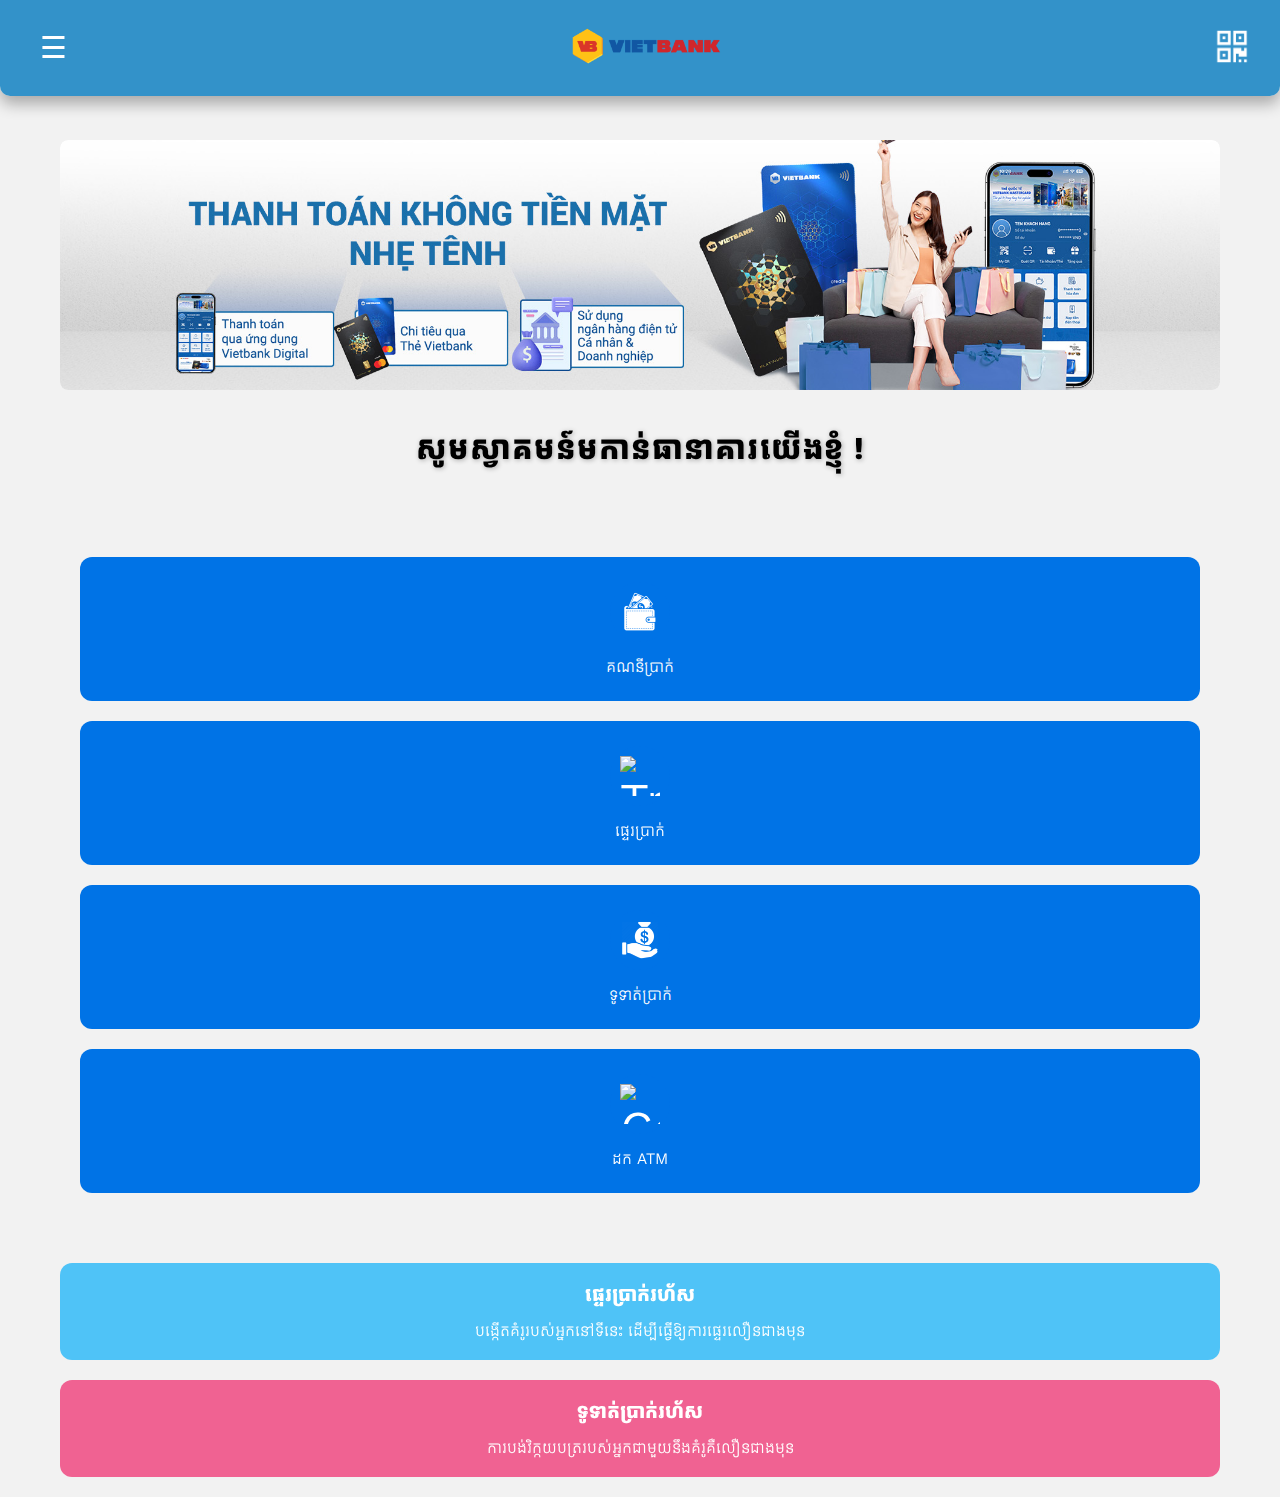
==== html/home.kh.html @ 40cdfb70 "Add files via upload" ====
<!DOCTYPE html>
<html lang="en">
<head>
    <meta charset="UTF-8">
    <meta name="viewport" content="width=device-width, initial-scale=1.0">
    <title>VietBank Mobile Interface</title>
    <!-- Google Font Kantumruy Pro -->
    <link href="https://fonts.googleapis.com/css2?family=Kantumruy+Pro:wght@400;500;700&display=swap" rel="stylesheet">
    <link rel="stylesheet" href="../css/styles.css">
</head>
<body>
    <!-- Full Image Background -->
    <div class="background-image"></div>

    <!-- Centered Container -->
    <div class="container">
        <!-- Navbar -->
        <header>
            <div class="menu-icon">☰</div>
            <!-- Logo Image in Navbar -->
            <div class="navbar-logo">
                <img src="../image/logonew.png" alt="VietBank Logo"> <!-- Replace with actual logo file -->
            </div>
            <div class="qr-code">
                <a href="https://example.com" target="_blank">
                    <img src="../image/QR.png" height="35px" width="35px" alt="QR Code">
                </a>
            </div>
            
        </header>

        <!-- Scrolling Banners -->
        <div class="banner-container">
            <div class="banner">
                <img src="../image/bannerjpg (1).jpg" alt="Banner 1">
            </div>
            <div class="banner">
                <img src="../image/bannerjpg (2).jpg" alt="Banner 2">
            </div>
            <div class="banner">
                <img src="../image/bannerjpg (3).jpg" alt="Banner 3">
            </div>
            <div class="banner">
                <img src="../image/bannerjpg (4).jpg" alt="Banner 4">
            </div>
            <div class="banner">
                <img src="../image/bannerjpg (5).jpg" alt="Banner 5">
            </div>
        </div>

        <div class="welcome-section">
            <p>សូមស្វាគមន៍មកាន់ធានាគារយើងខ្ញុំ !</p>
        </div>

        <!-- Main Grid Layout -->
        <div class="grid-container">
            <div class="grid-item">
                <div class="icon">
                    <img src="../image/account.png" alt="Accounts">
                </div>
                <span>គណនីប្រាក់</span>
            </div>
            <div class="grid-item">
                <div class="icon">
                    <img src="../image/transfer.png" alt="Transfers">
                </div>
                <span>ផ្ទេរប្រាក់</span>
            </div>
            <div class="grid-item">
                <div class="icon">
                    <img src="../image/payment.png" alt="Payments">
                </div>
                <span>ទូទាត់ប្រាក់</span>
            </div>

            <div class="grid-item">
                <div class="icon">
                    <img src="../image/atm.png" alt="Cash to ATM">
                </div>
                <span>ដក ATM</span>
            </div>

        </div>

        <!-- Quick Actions Section -->
        <div class="quick-container">
            <div class="quick-item transfer">
                <h3>ផ្ទេរប្រាក់រហ័ស</h3>
                <p>បង្កើតគំរូរបស់អ្នកនៅទីនេះ ដើម្បីធ្វើឱ្យការផ្ទេរលឿនជាងមុន</p>
            </div>
            <div class="quick-item payment">
                <h3>ទូទាត់ប្រាក់រហ័ស</h3>
                <p>ការបង់វិក្កយបត្ររបស់អ្នកជាមួយនឹងគំរូគឺលឿនជាងមុន</p>
            </div>
        </div>

    </div>
    
    <script src="../javascript/script.js"></script>
</body>
</html>
---- css/styles.css ----
* {
    margin: 0;
    padding: 0;
    box-sizing: border-box;
}

body {
    font-family: 'Kantumruy Pro', sans-serif;
    background-color: #f2f2f2;
    height: 100%;
    margin: 0;
    overflow-x: hidden; /* Prevent horizontal scroll */
    display: flex;
    justify-content: center;
    align-items: center;
    min-height: 100vh; /* Ensure body takes full height of viewport */
}

.background-image {
    position: fixed;
    top: 0;
    left: 0;
    width: 100%;
    height: 100%;
    background-size: cover;
    background-position: center;
    z-index: -1;
}


/* Centered Container */
.container {
    width: 100%;
    max-width: 1200px; /* Maximum width of the content */
    padding: 20px;
    box-sizing: border-box;
    position: relative;
    z-index: 1;
}

/* Navbar Styling */
header {
    display: flex;
    justify-content: space-between;
    align-items: center;
    padding: 20px 30px;
    background-color: rgba(30, 135, 196, 0.9); /* Blue background */
    color: white;
    position: fixed;
    top: 0;
    left: 0;
    right: 0;
    z-index: 10;
    box-shadow: 0 8px 15px rgba(0, 0, 0, 0.3);
    border-radius: 0 0 10px 10px;
}

.navbar-logo img {
    height: 40px; /* Adjust to fit the navbar */
    width: auto;
}

/* Scrolling Banners */
.banner-container {
    display: flex;
    overflow: hidden;
    margin-top: 120px;
    margin-bottom: 20px;
    position: relative;
    height: 250px; /* Adjusted height for better fit on mobile */
    width: 100%;
    border-radius: 8px; /* Optional: rounded corners for banner container */
}

.banner {
    min-width: 100%;
    height: 100%;
    transition: opacity 1s ease-in-out; /* Fade effect */
    opacity: 0;
    display: flex;
    justify-content: center;
    align-items: center;
    position: absolute;
}

.banner.active {
    opacity: 1;
    transition: opacity 1s ease-in-out; /* Smooth fade in */
}

.banner img {
    width: 100%; /* Make the image fill the container's width */
    height: 100%; /* Make the image fill the container's height */
    object-fit: cover; /* Ensures image covers the container without stretching */
    border-radius: 8px; /* Optional: round the edges of the images */
}

/* Mobile responsiveness */
@media (max-width: 768px) {
    .banner-container {
        height: 200px; /* Adjust height for tablets */
    }
}

@media (max-width: 480px) {
    .banner-container {
        height: 150px; /* Smaller height for mobile screens */
    }
}


/* Grid Layout for Icons (Only for 4 icons) */
.grid-container {
    display: grid;
    grid-template-columns: repeat(1, 1fr); /* Default for small screens */
    gap: 20px;
    margin-top: 50px; /* Adjusted for navbar + banners */
    padding: 20px;
}

.grid-item {
    background-color: #0073e6;
    color: white;
    padding: 25px;
    text-align: center;
    border-radius: 12px;
    display: flex;
    flex-direction: column;
    align-items: center;
    justify-content: center;
    cursor: pointer;
    transition: transform 0.3s ease, background-color 0.3s ease;
    position: relative;
}

.grid-item:hover {
    transform: scale(1.05);
    background-color: #005bb5;
}

.grid-item .icon {
    font-size: 50px; /* Adjust the icon size */
    margin-bottom: 15px;
    transition: transform 0.3s ease;
    display: flex;
    justify-content: center;
    align-items: center;
    background-color: #0073e6;
    border-radius: 50%;
    width: 60px;
    height: 60px;
}

.grid-item:hover .icon {
    transform: rotate(10deg);
}

.grid-item img {
    width: 40px; /* Icon image size */
    height: 40px; /* Icon image size */
    object-fit: contain; /* Ensures image fits within the icon container */
}

/* Quick Actions Section */
.quick-container {
    display: flex;
    flex-direction: column;
    gap: 20px;
    margin-top: 50px;
}

.quick-item {
    padding: 20px;
    border-radius: 12px;
    text-align: center;
    font-size: 16px;
    color: white;
    background-color: #4fc3f7;
    transition: background-color 0.3s ease, transform 0.3s ease;
}

.quick-item:hover {
    background-color: #29b6f6;
    transform: translateY(-5px);
}

.quick-item h3 {
    font-size: 20px;
    margin-bottom: 15px;
}

.quick-item.transfer {
    background-color: #4fc3f7;
}

.quick-item.payment {
    background-color: #f06292;
}

.quick-item.payment:hover {
    background-color: #ec407a;
}


/* Adjustments for small screens */
@media (max-width: 768px) {
    .grid-container {
        grid-template-columns: repeat(2, 1fr); /* Two columns for medium screens */
    }

    .grid-item .icon {
        font-size: 40px; /* Slightly smaller icons */
        width: 50px;
        height: 50px;
    }

    .quick-container {
        flex-direction: row; /* Place quick items side by side on medium screens */
        justify-content: space-between;
    }

    .quick-item {
        width: 48%; /* Ensure quick items take up 48% of the width */
    }
}

@media (max-width: 600px) {
    .grid-container {
        grid-template-columns: repeat(1, 1fr); /* One column for small screens */
    }

    .grid-item .icon {
        font-size: 30px; /* Smaller icons for small screens */
        width: 40px;
        height: 40px;
    }

    .quick-container {
        flex-direction: column; /* Stack quick items vertically on small screens */
    }

    .quick-item {
        width: 100%; /* Ensure quick items take full width */
    }
}


.welcome-section {
    text-align: center;
    color: #000; /* Black text for readability */
    margin-top: 10px;
    padding: 15px;
    border-radius: 8px;
    animation: fadeIn 1s ease-in-out;
}

.welcome-section p {
    font-size: 1.5rem;
    font-weight: bold;
    margin: 5px 0;
    letter-spacing: 1px;
    color: #000; /* Set text color to black */
    text-shadow: 1px 1px 5px rgba(0, 0, 0, 0.3); /* Subtle shadow for depth */
}

/* Glow Animation */
@keyframes textGlow {
    0% {
        color:  #0f03fc;
        text-shadow: 0 0 10px rgba(255, 255, 255, 0.8);
    }
    25% {
        color:   #fc0303;
        text-shadow: 0 0 20px #fdfdfd;
    }
    50% {
        color: #0f03fc;
        text-shadow: 0 0 20px rgb(255, 255, 255);
    }
    75% {
        color: #fc0303;
        text-shadow: 0 0 20px #fdfdfd;
    }
    100% {
        color: #0f03fc;
        text-shadow: 0 0 10px rgba(255, 255, 255, 0.8);
    }
}

.welcome-section p:first-child {
    font-size: 2rem;
    animation: textGlow 3s infinite alternate; /* Rainbow glow animation */
}

/* Menu Icon Styling */
.menu-icon {
    font-size: 30px; /* Adjust size as needed */
    color: #ffffff; /* Blue color */
    cursor: pointer;
    padding: 10px;
    transition: color 0.3s ease, transform 0.3s ease;
}

/* Hover and Active Effects */
.menu-icon:hover {
    color: #060000; /* Darker blue on hover */
    transform: scale(1.1); /* Slightly enlarge on hover */
}

.menu-icon:active {
    color: #0804ff; /* Even darker blue when clicked */
    transform: scale(0.9); /* Shrink slightly on click */
}

/* Menu Icon Animation */
@keyframes menuIconPulse {
    0%, 100% {
        transform: scale(1);
    }
    50% {
        transform: scale(1.1);
    }
}

.menu-icon.animated {
    animation: menuIconPulse 1.5s infinite ease-in-out;
}
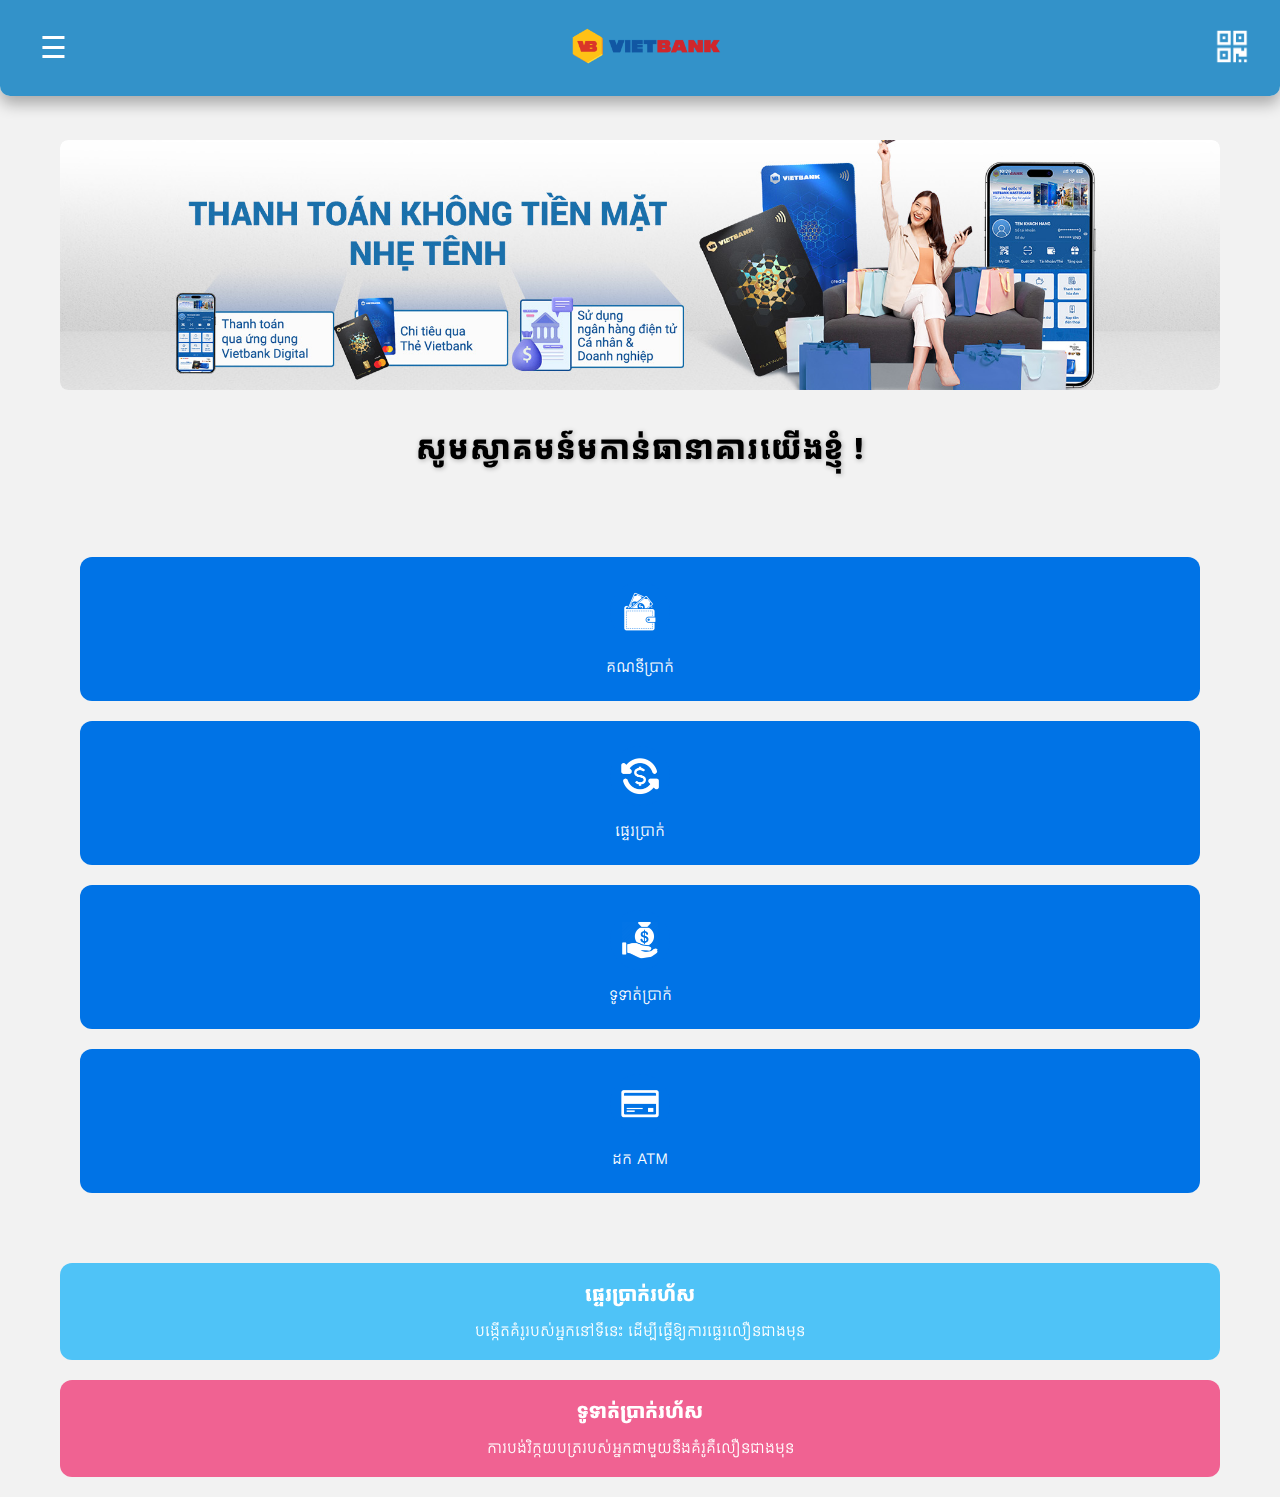
==== commit 9e09b594: "Update home.kh.html" ====
--- a/html/home.kh.html
+++ b/html/home.kh.html
@@ -62,7 +62,7 @@
             </div>
             <div class="grid-item">
                 <div class="icon">
-                    <img src="../image/transfer.png" alt="Transfers">
+                    <img src="../image/Transfer.png" alt="Transfers">
                 </div>
                 <span>ផ្ទេរប្រាក់</span>
             </div>
@@ -75,7 +75,7 @@
 
             <div class="grid-item">
                 <div class="icon">
-                    <img src="../image/atm.png" alt="Cash to ATM">
+                    <img src="../image/ATM.png" alt="Cash to ATM">
                 </div>
                 <span>ដក ATM</span>
             </div>
